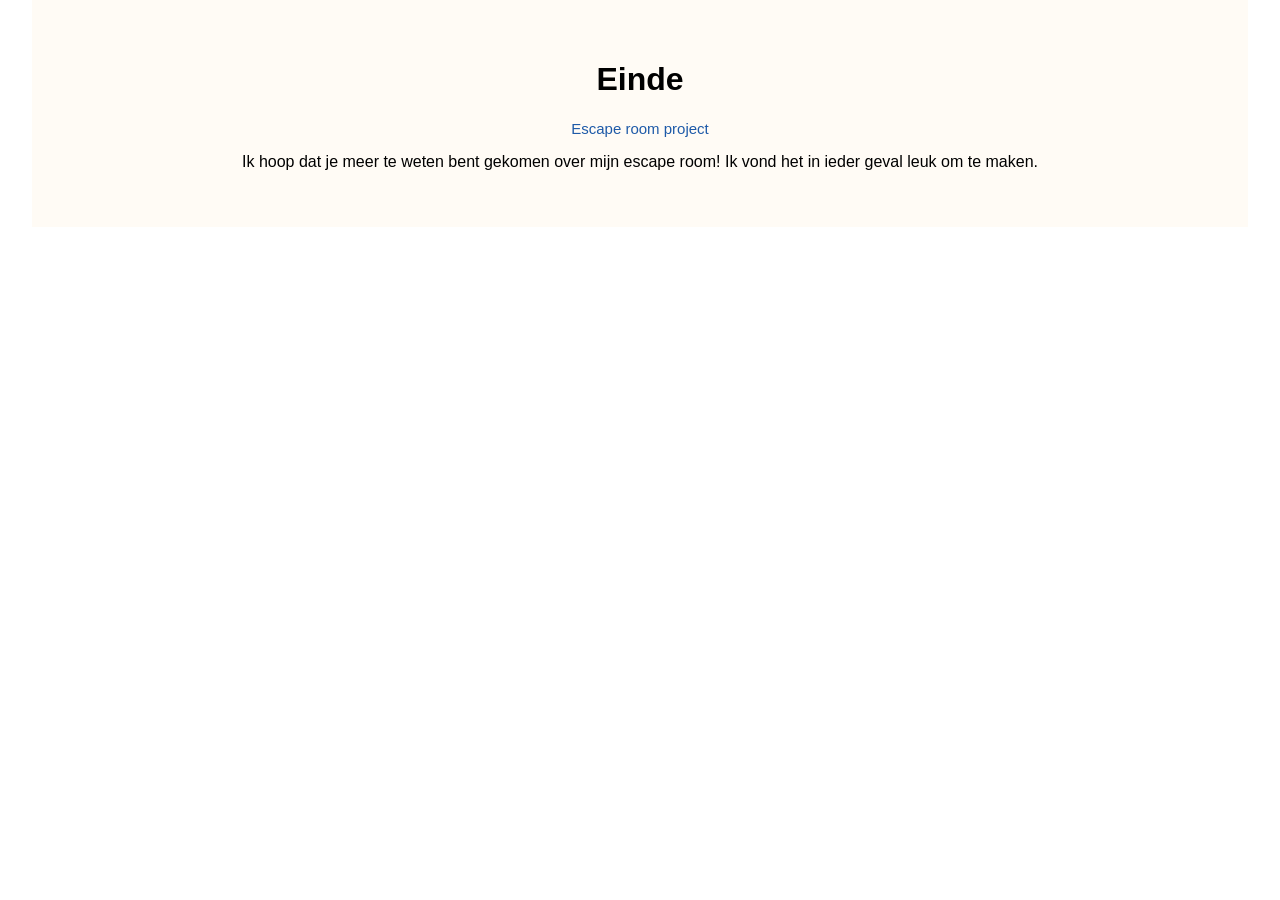
==== einde.html @ e7289565 "Update" ====
<!DOCTYPE html>
<html lang="nl">
<link rel="stylesheet" href="style.css">

<head>
    <meta charset="UTF-8">
    <meta name="viewport" content="width=device-width, initial-scale=1.0">
    <meta name="description" content="Welkom op mijn website!">
    <title>Einde</title>
    <link rel="stylesheet" href="style.css">
</head>
<body>
    <div class="content">
 <h1>Einde</h1>
 <p class="titel">Escape room project</p>

 <p class="InTex">
 Ik hoop dat je meer te weten bent gekomen over mijn escape room!
 Ik vond het in ieder geval leuk om te maken.
   </div>
</div>
</p>
</section>

</main>

</body>
</html>
---- style.css ----
.NavigatieBar {
    display: flex;
}

.NavigatieBar a {
    flex: 1;
    padding: 20px;
    text-align: center;
    text-decoration: none;
    background-color: #eaeaa2;
    color: black;
    font-weight: bold;
    border-right: 2px solid white;
    transition: 1s;
}

.NavigatieBar a:hover {
    background-color: #6fa8c9;
}

body {
    margin: 0;
    font-family: Arial, Helvetica, sans-serif;
    background-color: white;
}

.content {
    width: 95%;
    margin: 0 auto;
    background-color: #fffbf5;
    padding: 40px;
    box-sizing: border-box;
    text-align: left;
}

h1 {
    text-align: center;
}

.titel {
    color: #1e5aa8;
    font-size: 15px;
    margin-bottom: 10px;
    text-align: center;
}

.blauw {
    color: blue;
}

.wit {
    color: white;
}

.rood {
    color: red;
}

img {
    max-width: 300px;
    height: auto;
    display: block;
    margin: 20px auto;
}

video {
    display: block;
    margin: 20px auto;
}

iframe {
    display: block;
    margin: 20px auto;
}

.InTex {
    text-align: center;
}

.NavigatieBar a.active {
    background-color: #6fa8c9;
    color: black;
}

.TekstFlaticon {
    text-align: center;
    display: block;
    color: #1e5aa8;
}
---- style.css ----
.NavigatieBar {
    display: flex;
}

.NavigatieBar a {
    flex: 1;
    padding: 20px;
    text-align: center;
    text-decoration: none;
    background-color: #eaeaa2;
    color: black;
    font-weight: bold;
    border-right: 2px solid white;
    transition: 1s;
}

.NavigatieBar a:hover {
    background-color: #6fa8c9;
}

body {
    margin: 0;
    font-family: Arial, Helvetica, sans-serif;
    background-color: white;
}

.content {
    width: 95%;
    margin: 0 auto;
    background-color: #fffbf5;
    padding: 40px;
    box-sizing: border-box;
    text-align: left;
}

h1 {
    text-align: center;
}

.titel {
    color: #1e5aa8;
    font-size: 15px;
    margin-bottom: 10px;
    text-align: center;
}

.blauw {
    color: blue;
}

.wit {
    color: white;
}

.rood {
    color: red;
}

img {
    max-width: 300px;
    height: auto;
    display: block;
    margin: 20px auto;
}

video {
    display: block;
    margin: 20px auto;
}

iframe {
    display: block;
    margin: 20px auto;
}

.InTex {
    text-align: center;
}

.NavigatieBar a.active {
    background-color: #6fa8c9;
    color: black;
}

.TekstFlaticon {
    text-align: center;
    display: block;
    color: #1e5aa8;
}
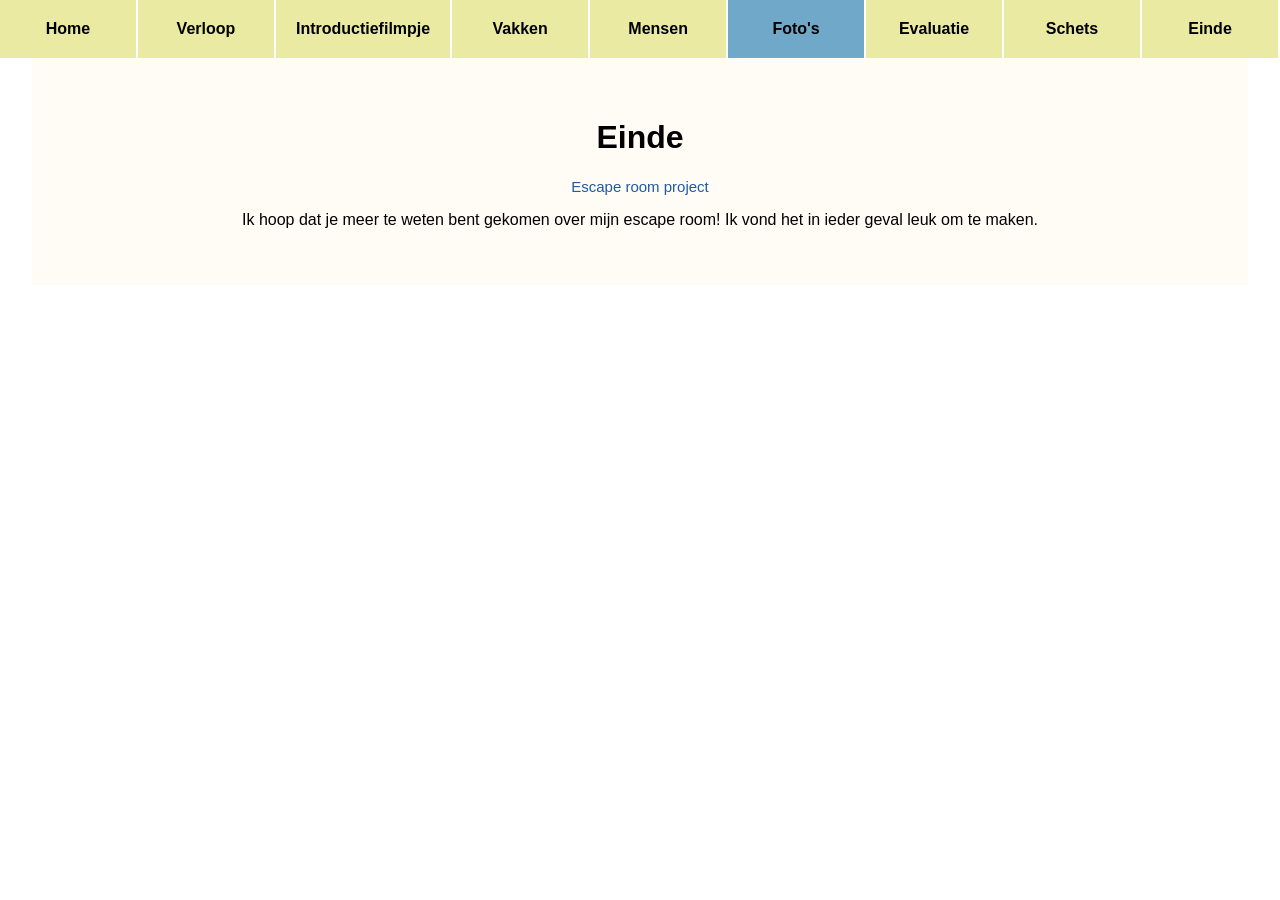
==== commit 09a613d5: "Update" ====
--- a/einde.html
+++ b/einde.html
@@ -10,6 +10,17 @@
     <link rel="stylesheet" href="style.css">
 </head>
 <body>
+    <nav class="NavigatieBar">
+    <a href="index.html">Home</a>
+    <a href="verloop.html">Verloop</a>
+    <a href="introductiefilmpje.html">Introductiefilmpje</a>
+    <a href="vakken.html">Vakken</a>
+    <a href="mensen.html">Mensen</a>
+    <a href="fotos.html" class="active">Foto's</a>
+    <a href="evaluatie.html">Evaluatie</a>
+    <a href="schets.html">Schets</a>
+    <a href="einde.html">Einde</a>
+</nav> 
     <div class="content">
  <h1>Einde</h1>
  <p class="titel">Escape room project</p>
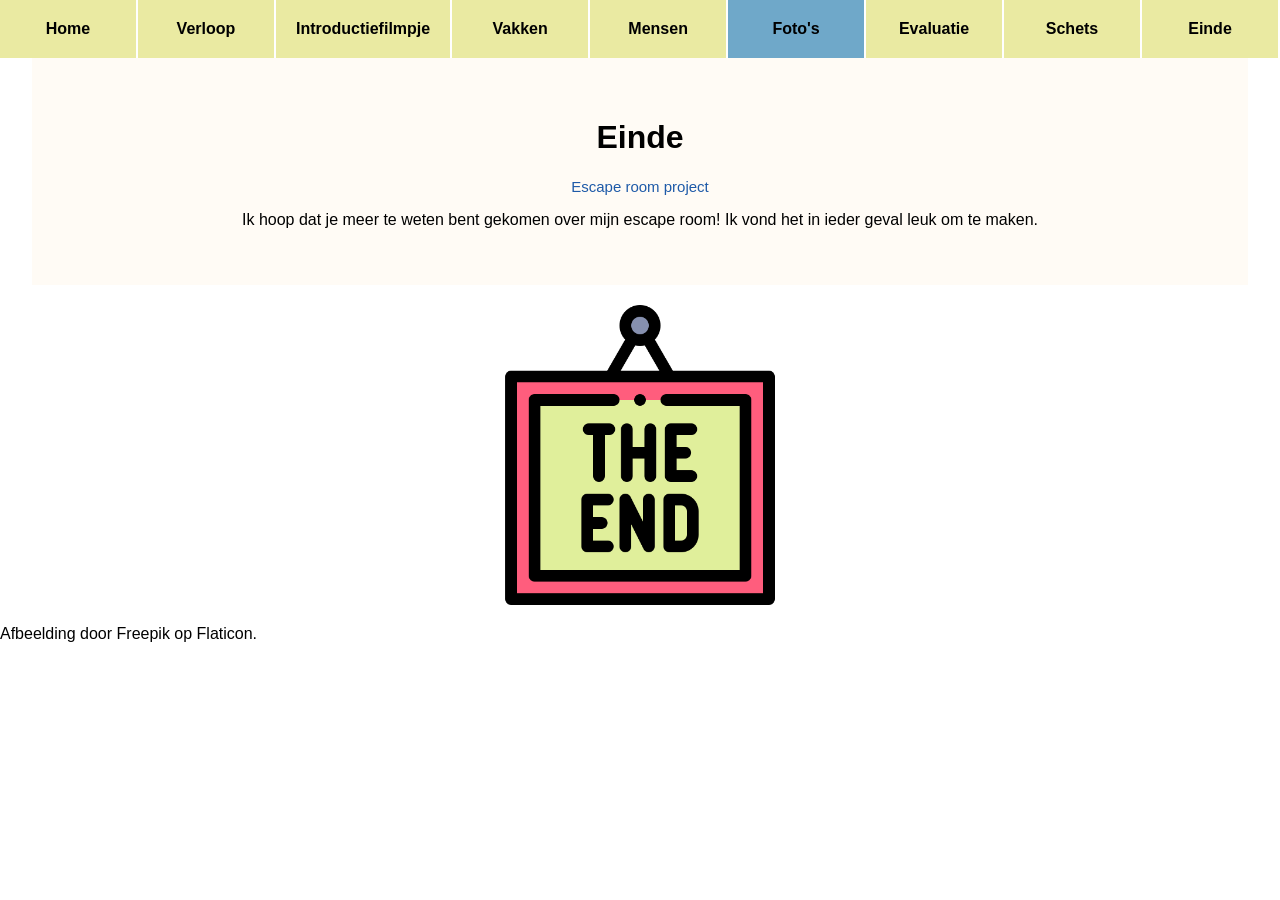
==== commit 1da05e37: "Update" ====
--- a/einde.html
+++ b/einde.html
@@ -31,6 +31,10 @@
    </div>
 </div>
 </p>
+<img src="the-end.png"
+    <footer class="TekstFlaticon">
+        Afbeelding door Freepik op Flaticon.
+    </footer>
 </section>
 
 </main>
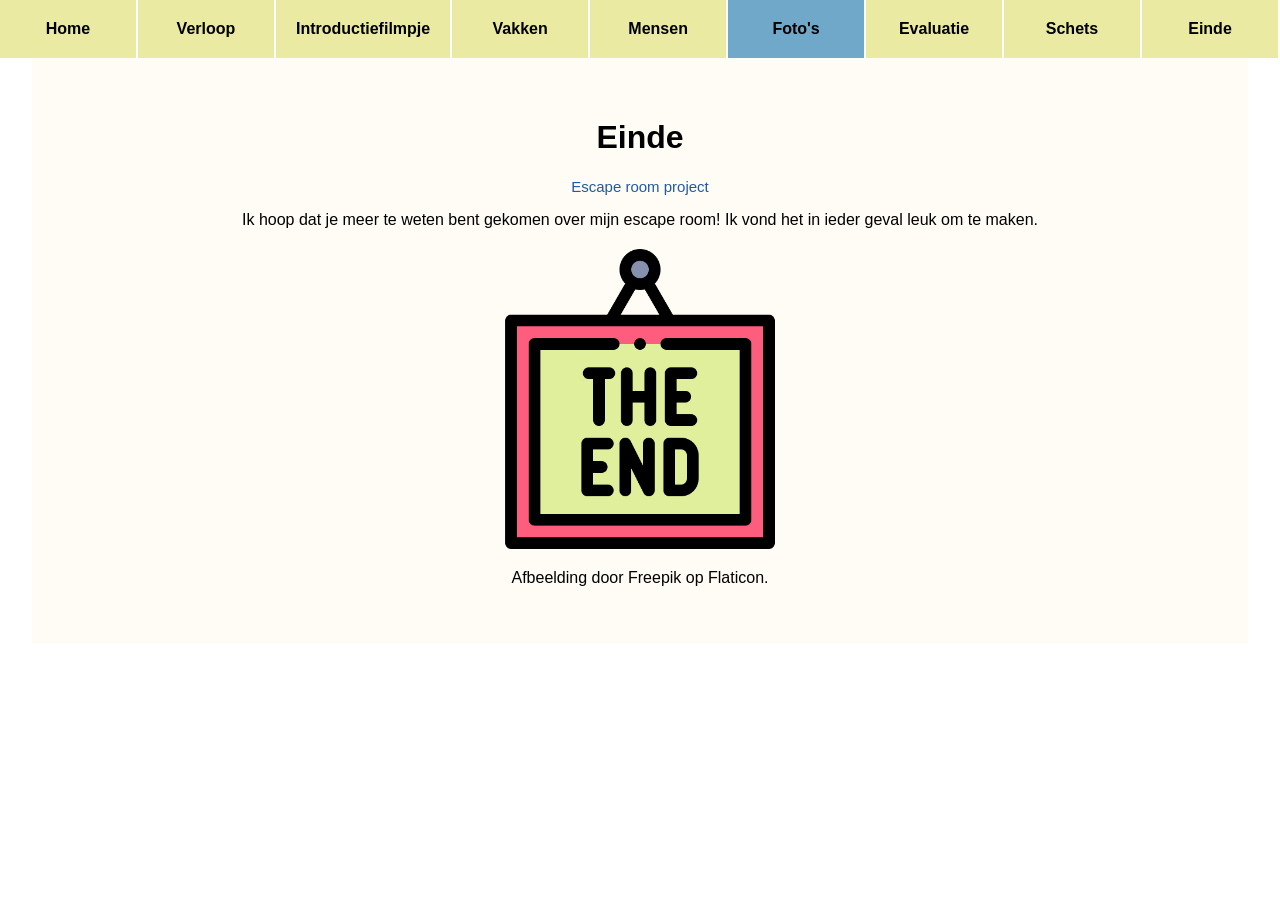
==== commit 85a2d2a6: "Update" ====
--- a/einde.html
+++ b/einde.html
@@ -28,13 +28,12 @@
  <p class="InTex">
  Ik hoop dat je meer te weten bent gekomen over mijn escape room!
  Ik vond het in ieder geval leuk om te maken.
-   </div>
-</div>
-</p>
-<img src="the-end.png"
+   <img src="the-end.png"
     <footer class="TekstFlaticon">
         Afbeelding door Freepik op Flaticon.
     </footer>
+</div>
+</p>
 </section>
 
 </main>
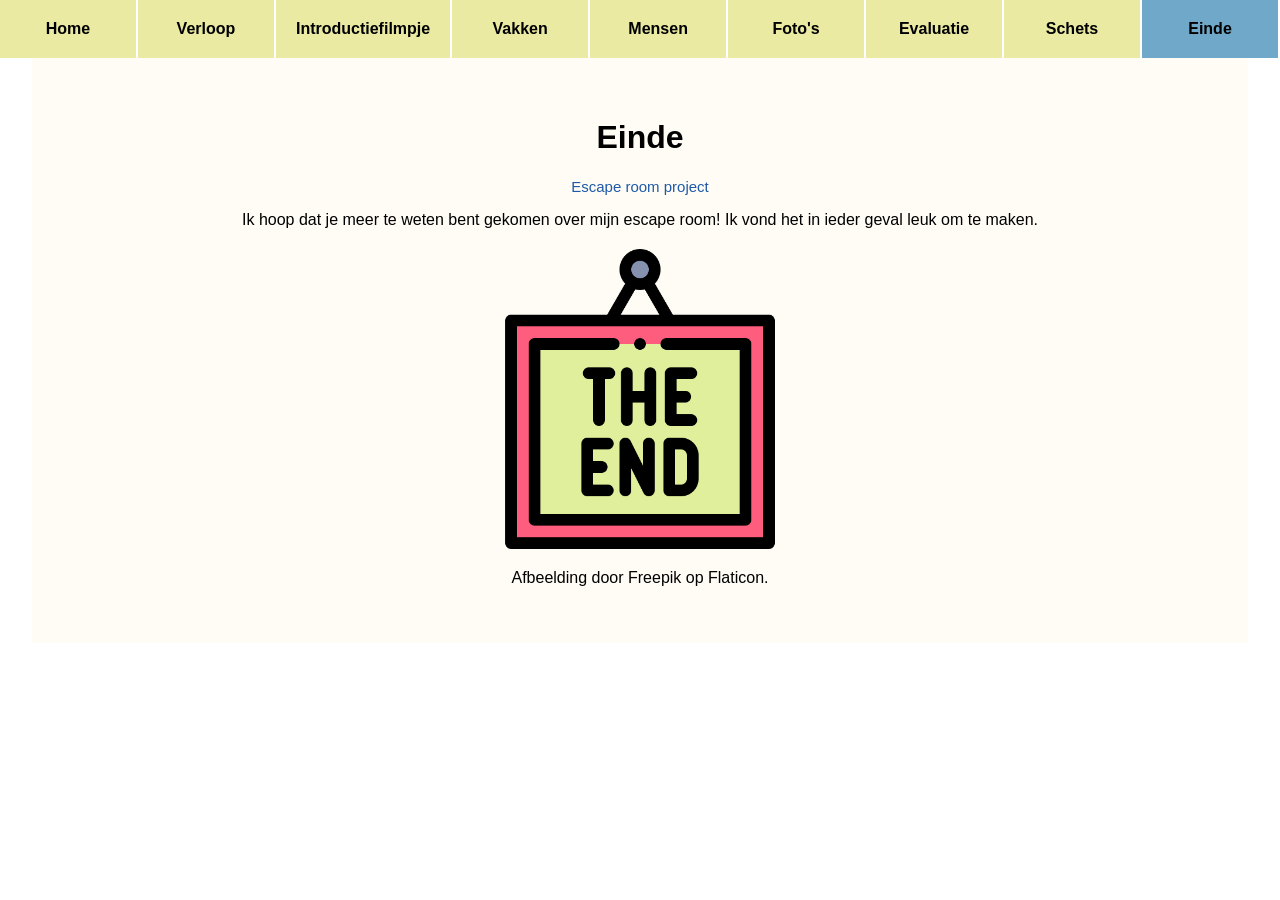
==== commit 292513c2: "Update" ====
--- a/einde.html
+++ b/einde.html
@@ -16,10 +16,10 @@
     <a href="introductiefilmpje.html">Introductiefilmpje</a>
     <a href="vakken.html">Vakken</a>
     <a href="mensen.html">Mensen</a>
-    <a href="fotos.html" class="active">Foto's</a>
+    <a href="fotos.html">Foto's</a>
     <a href="evaluatie.html">Evaluatie</a>
     <a href="schets.html">Schets</a>
-    <a href="einde.html">Einde</a>
+    <a href="einde.html" class="active">Einde</a>
 </nav> 
     <div class="content">
  <h1>Einde</h1>
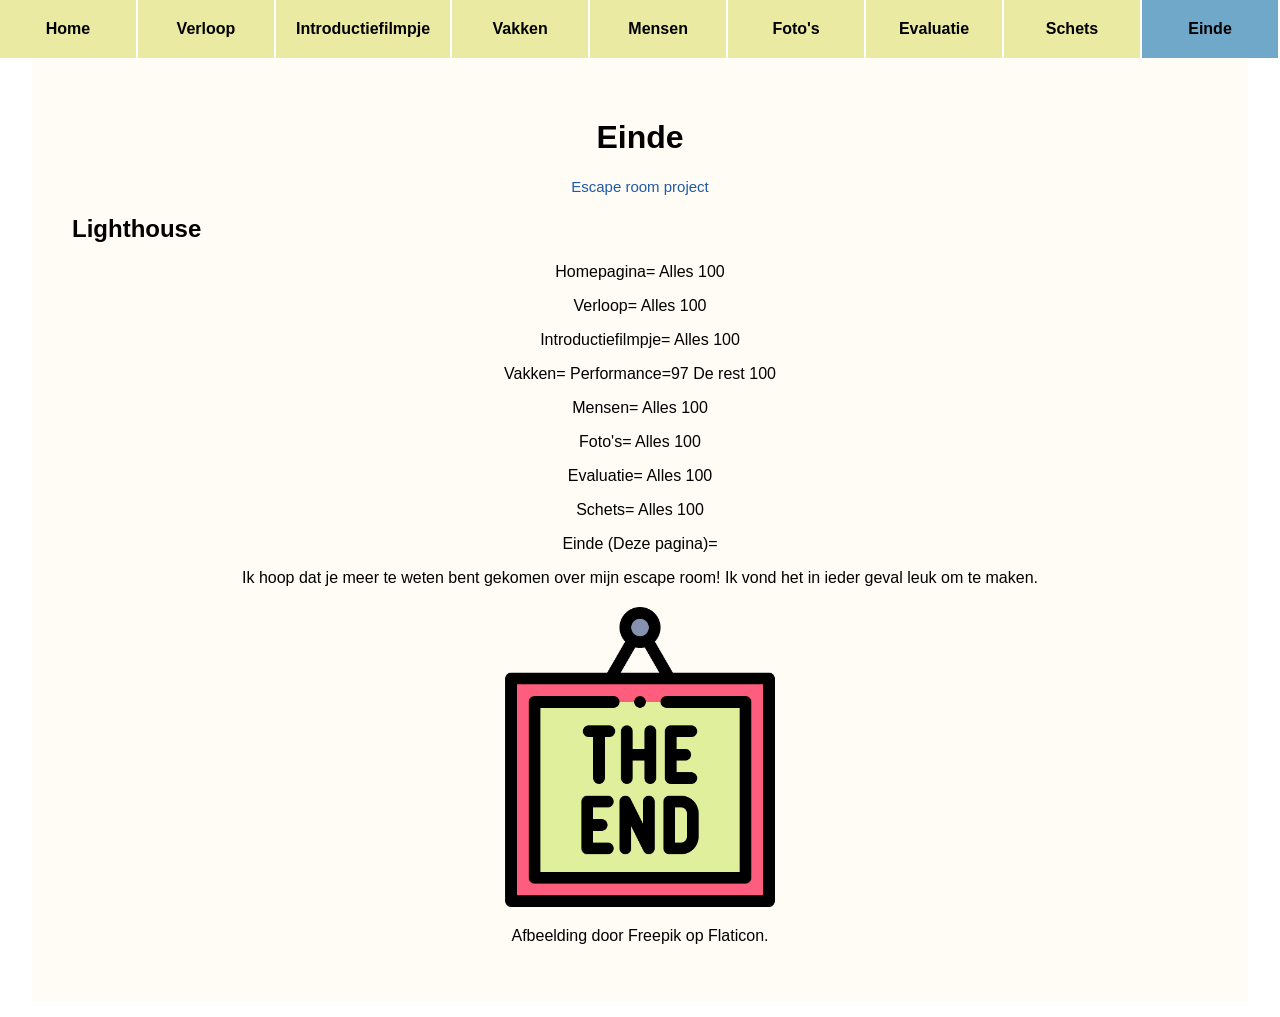
==== commit 043272a1: "Update" ====
--- a/einde.html
+++ b/einde.html
@@ -24,6 +24,17 @@
     <div class="content">
  <h1>Einde</h1>
  <p class="titel">Escape room project</p>
+ <h2>Lighthouse</h2>
+ <p class="InTex">Homepagina= Alles 100</p>
+ <p class="InTex">Verloop= Alles 100</p>
+ <p class="InTex">Introductiefilmpje= Alles 100</p>
+ <p class="InTex">Vakken= Performance=97 De rest 100
+ <p class="InTex">Mensen= Alles 100</p>
+ <p class="InTex">Foto's= Alles 100</p>
+ <p class="InTex">Evaluatie= Alles 100</p>
+ <p class="InTex">Schets= Alles 100</p>
+ <p class="InTex">Einde (Deze pagina)= </p>
+ </p>
 
  <p class="InTex">
  Ik hoop dat je meer te weten bent gekomen over mijn escape room!
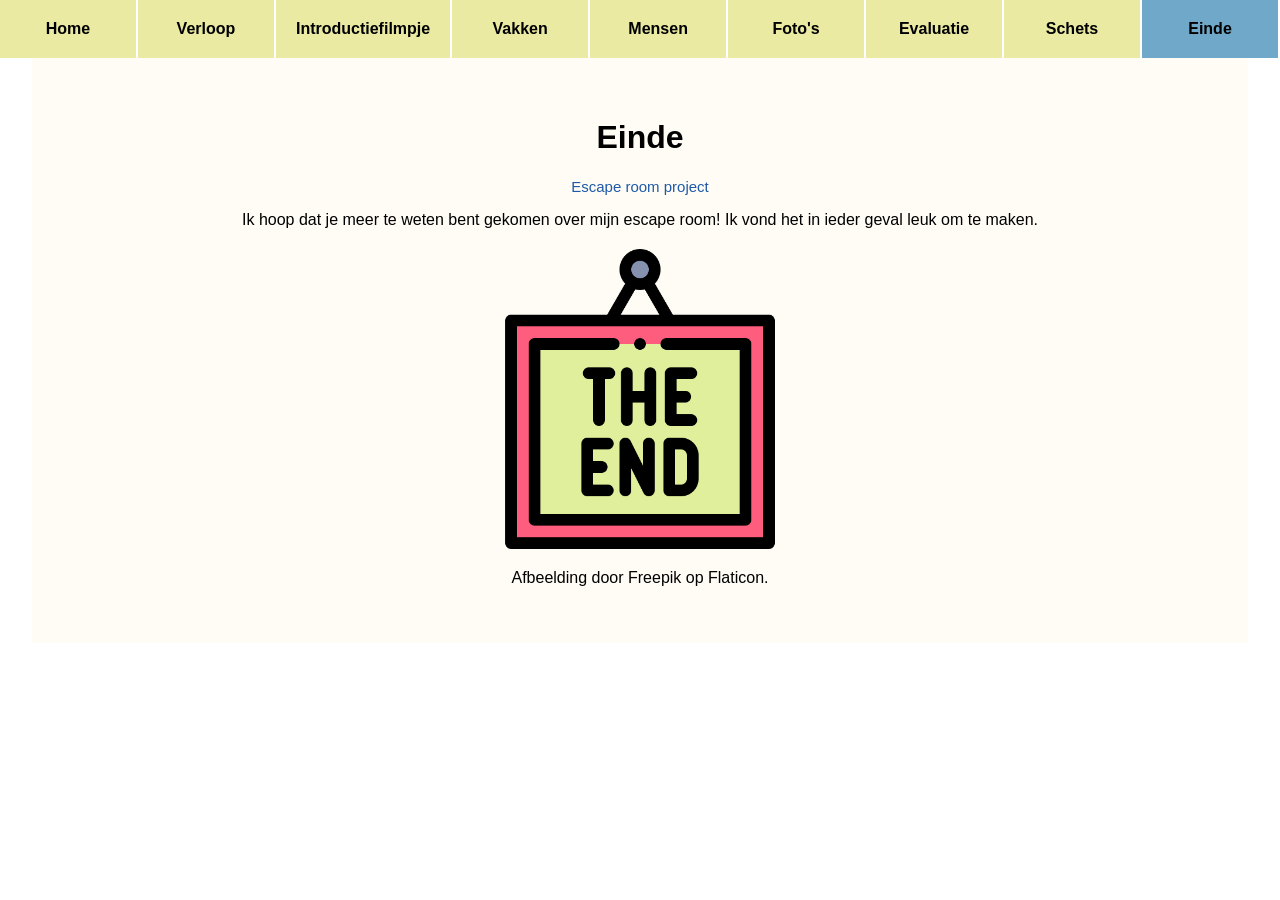
==== commit 137c852e: "Update" ====
--- a/einde.html
+++ b/einde.html
@@ -24,17 +24,6 @@
     <div class="content">
  <h1>Einde</h1>
  <p class="titel">Escape room project</p>
- <h2>Lighthouse</h2>
- <p class="InTex">Homepagina= Alles 100</p>
- <p class="InTex">Verloop= Alles 100</p>
- <p class="InTex">Introductiefilmpje= Alles 100</p>
- <p class="InTex">Vakken= Performance=97 De rest 100
- <p class="InTex">Mensen= Alles 100</p>
- <p class="InTex">Foto's= Alles 100</p>
- <p class="InTex">Evaluatie= Alles 100</p>
- <p class="InTex">Schets= Alles 100</p>
- <p class="InTex">Einde (Deze pagina)= </p>
- </p>
 
  <p class="InTex">
  Ik hoop dat je meer te weten bent gekomen over mijn escape room!
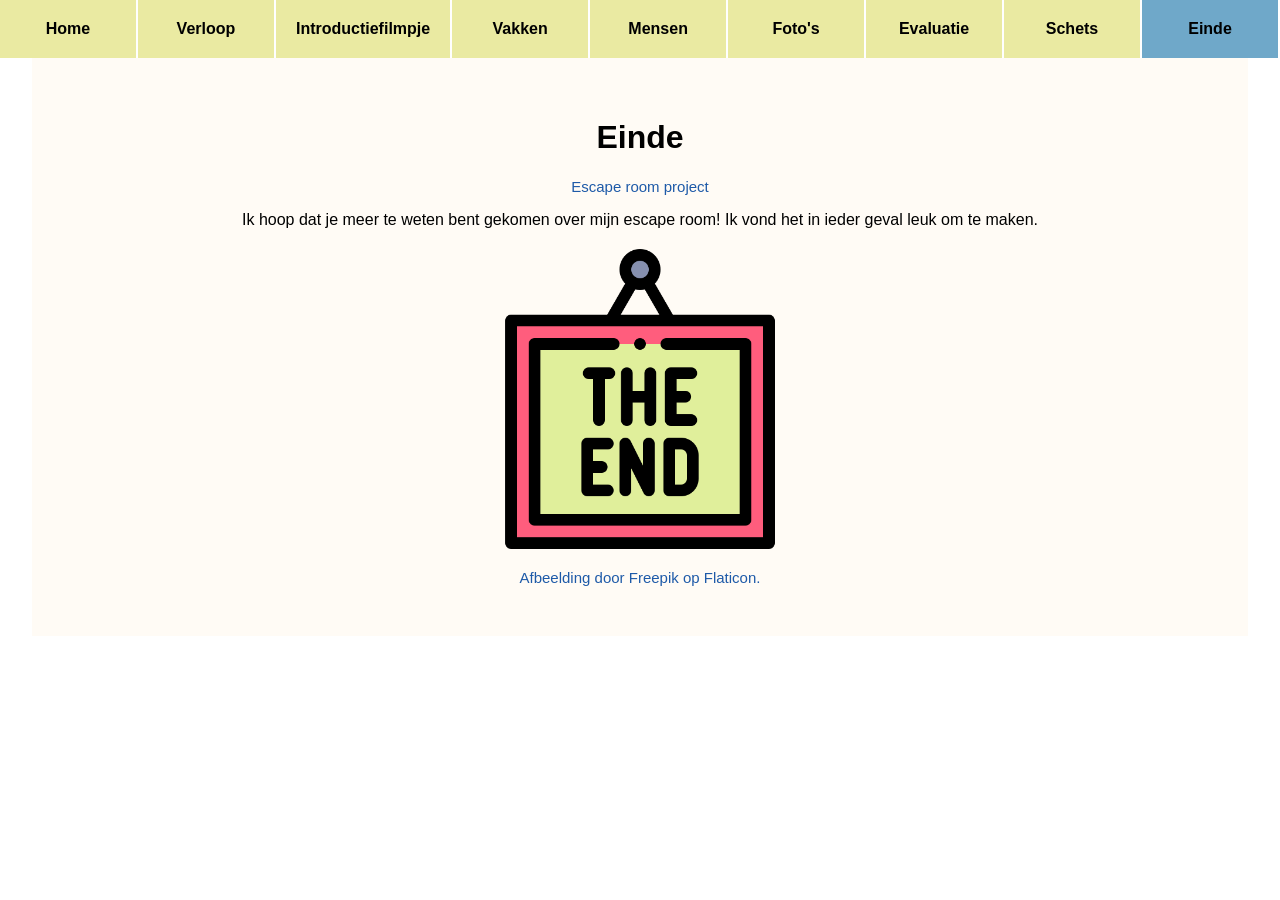
==== commit fed3abe0: "Update" ====
--- a/einde.html
+++ b/einde.html
@@ -24,14 +24,15 @@
     <div class="content">
  <h1>Einde</h1>
  <p class="titel">Escape room project</p>
-
+ <main>
  <p class="InTex">
  Ik hoop dat je meer te weten bent gekomen over mijn escape room!
  Ik vond het in ieder geval leuk om te maken.
-   <img src="the-end.png"
-    <footer class="TekstFlaticon">
+   <img src="the-end.png" alt="Einde afbeelding" width="300" height="300">
+   <footer class="titel">
         Afbeelding door Freepik op Flaticon.
     </footer>
+    </main>
 </div>
 </p>
 </section>
